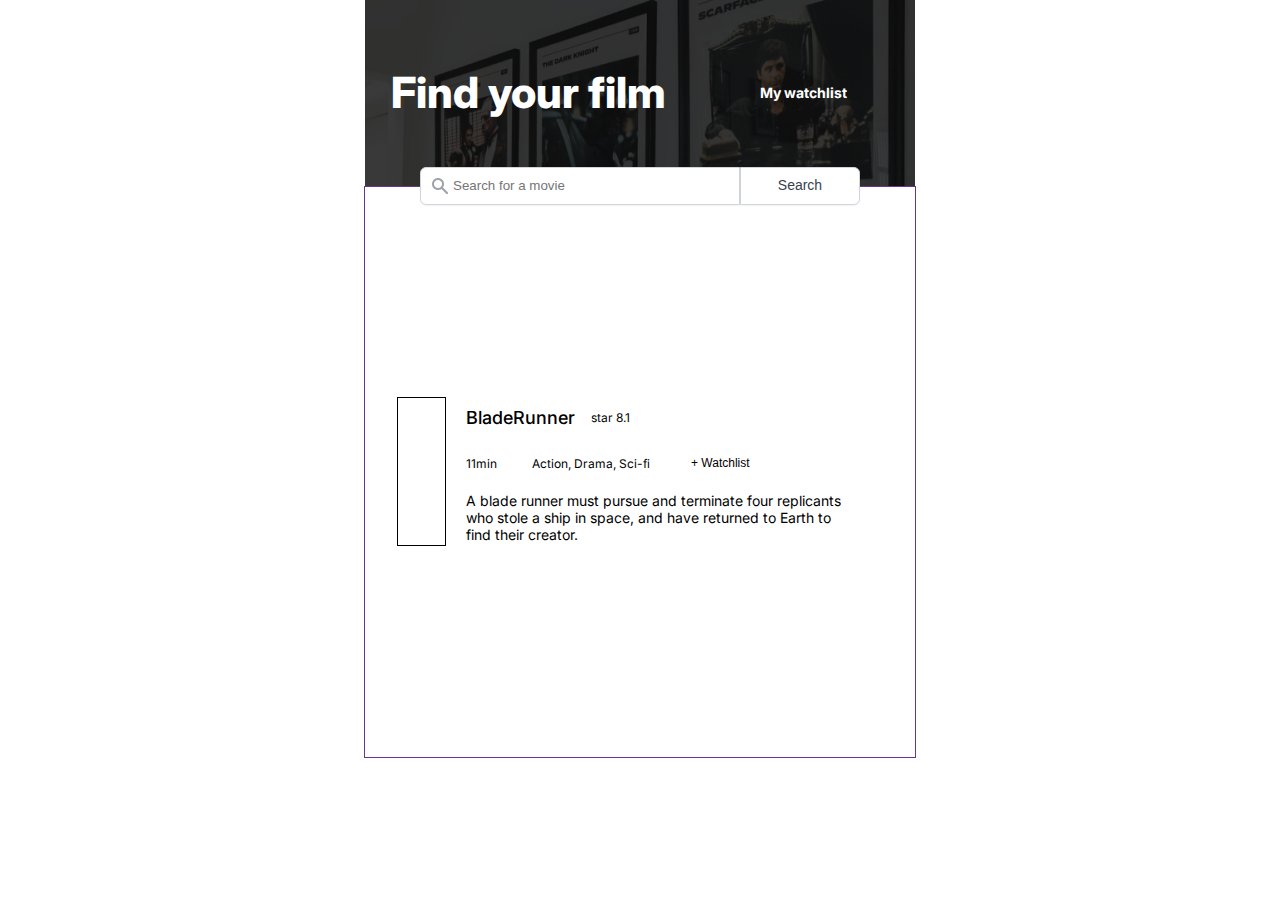
==== index.html @ 4e0ee1d8 "." ====
<!DOCTYPE html>
<html lang="en">
<head>
    <meta charset="UTF-8">
    <meta http-equiv="X-UA-Compatible" content="IE=edge">
    <meta name="viewport" content="width=device-width, initial-scale=1.0">
    <!-- google fonts -->
    <link rel="preconnect" href="https://fonts.googleapis.com">
    <link rel="preconnect" href="https://fonts.gstatic.com" crossorigin>
    <link href="https://fonts.googleapis.com/css2?family=Inter:wght@400;500;700&display=swap" rel="stylesheet">
    <title>Movie Watchlist</title>
    <link rel="stylesheet" href="styles.css">
    
</head>
<body>
    <header>
        <a href="index.html">Find your film</a>
        <a href="watchlist.html">My watchlist</a>
        <form>
            <input type="search" name="search" id="search-box" placeholder="Search for a movie">
            <button type="submit">Search</button>
        </form>
    </header>
    <main>
        <div class="start-container">
            <img src="/images/movie-Icon.png" alt="">
            <p>Start exploring</p>
        </div>
        <div class="movie-card">
            <div class="movie-image"></div>
            <div class="movie-info">
                <div class="movie-title">
                    <h3>BladeRunner</h3>
                    <h2>star 8.1</h2>
                </div>
                <div class="movie-properties">
                    <h2>11min</h2>
                    <h2>Action, Drama, Sci-fi</h2>
                    <button id="watchlist-btn">+ Watchlist</button>
                </div>
                <div class="movie-description">
                    <h2>A blade runner must pursue and terminate four replicants who stole a
                         ship in space, and have returned to Earth to find their creator.</h2>
                </div>
            </div>
        </div>
    </main>
    <script src="index.js"></script>
</body>
</html>
---- styles.css ----
body{
    margin: 0;
    font-family: 'Inter', sans-serif;
}

header{
    margin: 0 auto;
    max-width: 550px;
    display: flex;
    justify-content: space-around;
    align-items: center;
    background: #0E0E0E;
    background-image:
    url('images/background.png');
    position: relative;
}

a:link,
a:visited { 
    text-decoration: none; 
    color: white;
}

header > a:nth-child(1) {
    font-weight: 800;
    font-size: 2.675em;
    line-height: 1.5em;
    margin: 3.8rem 2.625rem 3.8rem 0;
}

header > a:nth-child(2) {
    font-weight: 700;
    font-size: 0.875em;
    line-height: 1.25em;
    margin-right: 2.625rem;
}

form {
  display: flex;
  height: 2.375rem;
  width: 80%;
  justify-content: center;
  position: absolute;
  bottom: -1.187rem;
}

input[type="search"],
button[type="submit"]{
    border: 1px solid #D1D5DB;
    box-shadow: 0px 1px 2px rgba(0, 0, 0, 0.05);
    background-color: white;
}

button[type="submit"] {
    border-radius: 0 6px 6px 0;
    width: 30%;
    font-weight: 500;
    font-size: 0.875em;
    line-height: 1.25em;
    color: #374151;
}

input[type="search"] {
    width: 80%;
    background: transparent url("images/Search.png") no-repeat 20px center;
    background-position: 3%;
    border-radius: 6px 0 0 6px;
    background-color: white;
    padding-left: 2rem;
}

main {
    margin: 0 auto;
    max-width: 550px;
    height: 570px;
    display: flex;
    justify-content: center;
    align-items: center;
    border: 1px solid rebeccapurple;
}

.start-container{
    text-align: center;
    display: none;
}

.start-container > p {
    margin: 0;
    font-weight: 700;
    font-size: 1.125em;
    line-height: 1.25em;
    color: #DFDDDD;
}

.movie-card{
    margin: 0 2rem;
    display: flex;
    justify-content: center;
    align-items: center;
    gap: 1.25rem;
}

.movie-image{
    height: 147px;
    width: 100px;
    border: 1px solid black;
}

.movie-title{
    display: flex;
    align-items: center;
    gap: 1rem;
}

.movie-title >h3{
    font-weight: 500;
    font-size: 1.125em;
}

.movie-properties{
    display: flex;
}

.movie-title h2,
.movie-properties >h2:nth-child(1),
.movie-properties >h2:nth-child(2),
#watchlist-btn,
.movie-description >h2{
    font-weight: 400;
    font-size: 0.75em;
    margin-right: 2.2rem;
}

#watchlist-btn{
    border: 0;
    background-color: inherit;
}

.movie-description >h2{
    font-size: 0.875em;
}
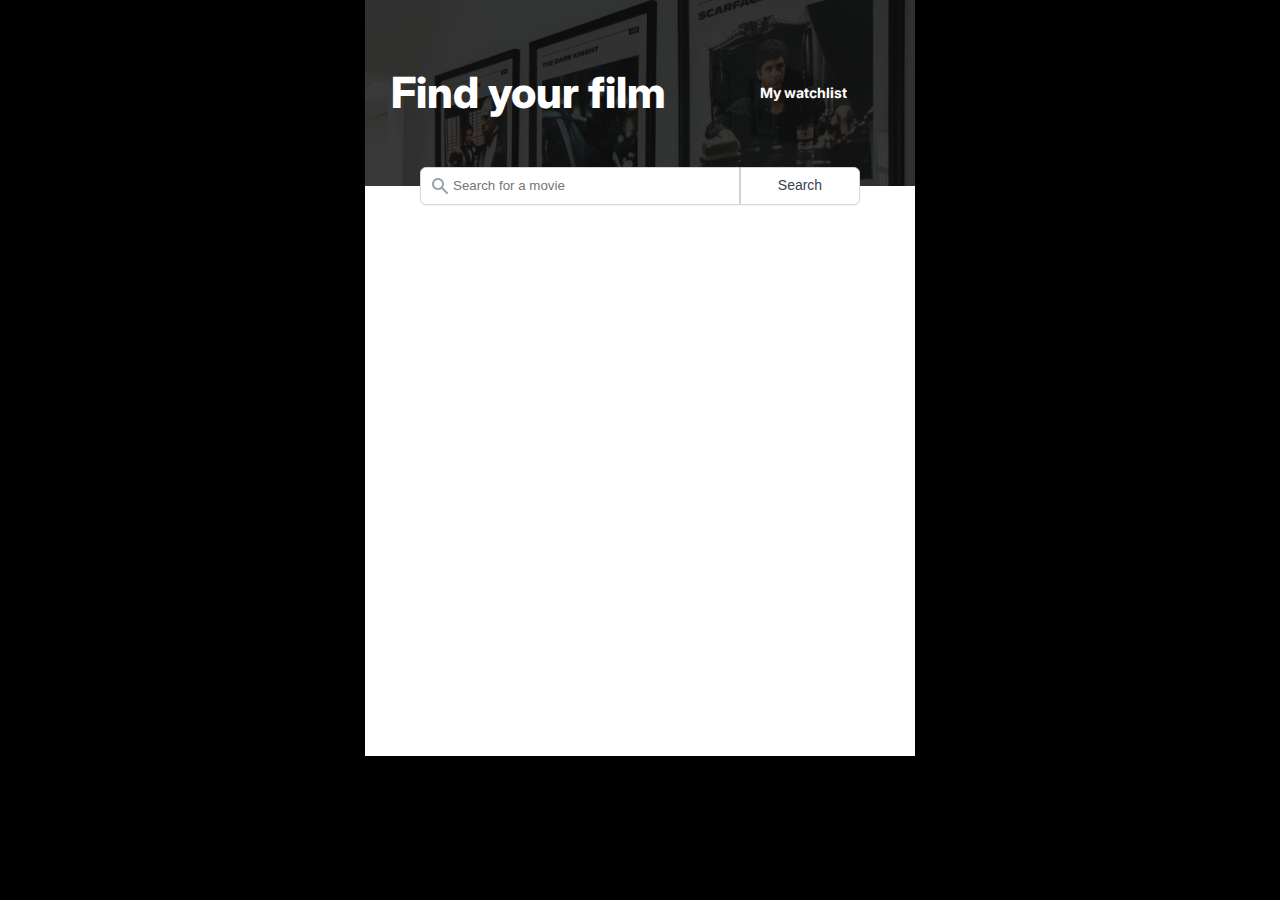
==== commit 09816b65: "." ====
--- a/index.html
+++ b/index.html
@@ -26,23 +26,26 @@
             <img src="/images/movie-Icon.png" alt="">
             <p>Start exploring</p>
         </div>
-        <div class="movie-card">
-            <div class="movie-image"></div>
-            <div class="movie-info">
-                <div class="movie-title">
-                    <h3>BladeRunner</h3>
-                    <h2>star 8.1</h2>
-                </div>
-                <div class="movie-properties">
-                    <h2>11min</h2>
-                    <h2>Action, Drama, Sci-fi</h2>
-                    <button id="watchlist-btn">+ Watchlist</button>
-                </div>
-                <div class="movie-description">
-                    <h2>A blade runner must pursue and terminate four replicants who stole a
-                         ship in space, and have returned to Earth to find their creator.</h2>
+        <div class="container">
+            <div class="movie-card">
+                <div class="movie-image"></div>
+                <div class="movie-info">
+                    <div class="movie-title">
+                        <h3>BladeRunner</h3>
+                        <h2>star 8.1</h2>
+                    </div>
+                    <div class="movie-properties">
+                        <h2>11min</h2>
+                        <h2>Action, Drama, Sci-fi</h2>
+                        <button id="watchlist-btn">+ Watchlist</button>
+                    </div>
+                    <div class="movie-description">
+                        <h2>A blade runner must pursue and terminate four replicants who stole a
+                            ship in space, and have returned to Earth to find their creator.</h2>
+                    </div>
                 </div>
             </div>
+            <hr></hr>
         </div>
     </main>
     <script src="index.js"></script>
--- a/styles.css
+++ b/styles.css
@@ -1,6 +1,7 @@
 body{
     margin: 0;
     font-family: 'Inter', sans-serif;
+    background-color: black;
 }
 
 header{
@@ -74,14 +75,14 @@
     max-width: 550px;
     height: 570px;
     display: flex;
-    justify-content: center;
-    align-items: center;
-    border: 1px solid rebeccapurple;
+    flex-direction: column;
+    background-color: white;
 }
 
 .start-container{
     text-align: center;
-    display: none;
+    margin: auto;
+    display: none ;
 }
 
 .start-container > p {
@@ -92,8 +93,12 @@
     color: #DFDDDD;
 }
 
+.container{
+    display:none
+}
+
 .movie-card{
-    margin: 0 2rem;
+    margin: 2.75rem 2rem;
     display: flex;
     justify-content: center;
     align-items: center;
@@ -102,8 +107,9 @@
 
 .movie-image{
     height: 147px;
-    width: 100px;
+    width: 99px;
     border: 1px solid black;
+    flex-shrink: 0
 }
 
 .movie-title{
@@ -138,4 +144,8 @@
 
 .movie-description >h2{
     font-size: 0.875em;
+}
+
+hr{
+    margin: 1.25rem 2rem;
 }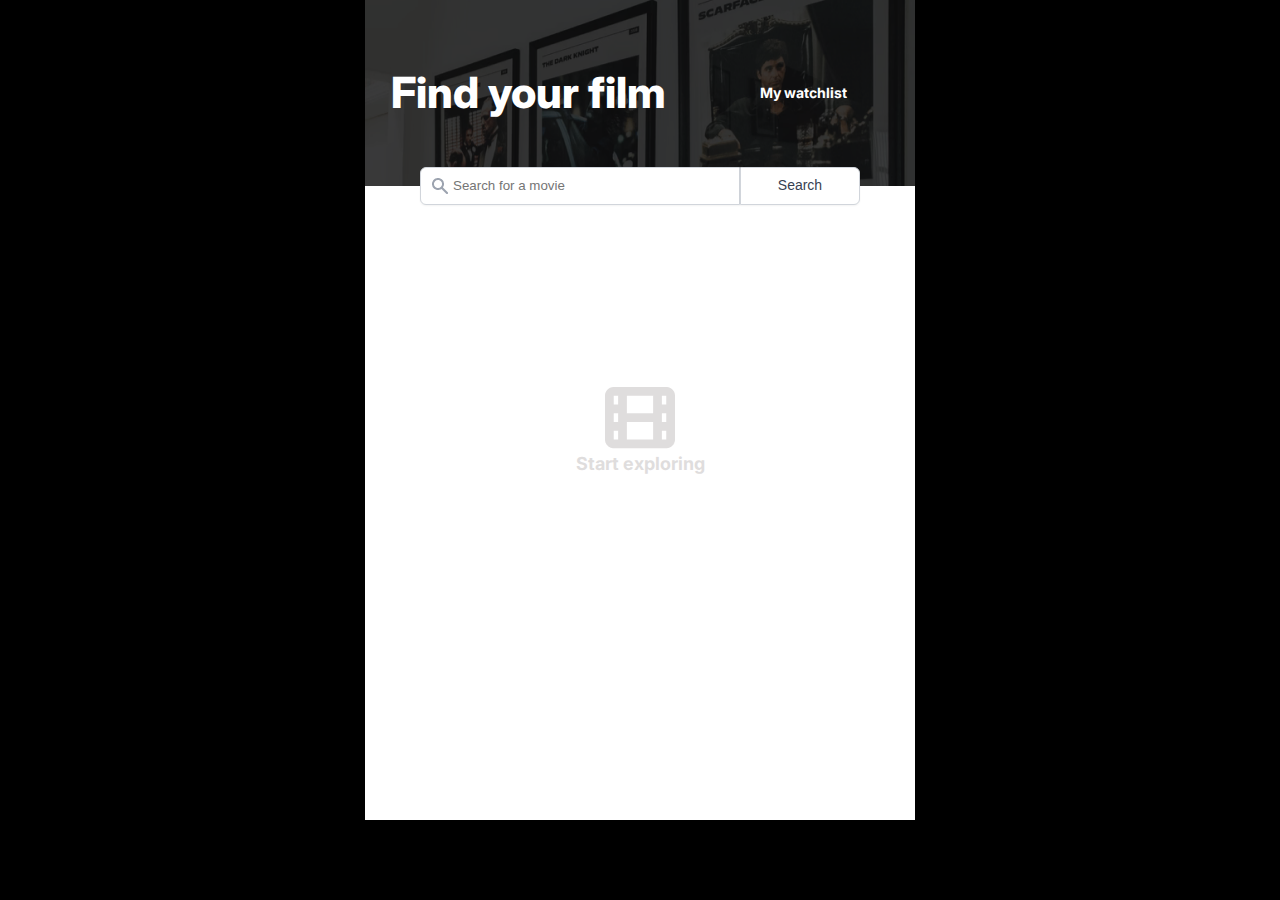
==== commit db135f4e: "fixing local storage" ====
--- a/index.html
+++ b/index.html
@@ -4,6 +4,8 @@
     <meta charset="UTF-8">
     <meta http-equiv="X-UA-Compatible" content="IE=edge">
     <meta name="viewport" content="width=device-width, initial-scale=1.0">
+    <!-- Font awesome link -->
+    <link rel="stylesheet" href="https://cdnjs.cloudflare.com/ajax/libs/font-awesome/6.2.1/css/all.min.css" integrity="sha512-MV7K8+y+gLIBoVD59lQIYicR65iaqukzvf/nwasF0nqhPay5w/9lJmVM2hMDcnK1OnMGCdVK+iQrJ7lzPJQd1w==" crossorigin="anonymous" referrerpolicy="no-referrer" />
     <!-- google fonts -->
     <link rel="preconnect" href="https://fonts.googleapis.com">
     <link rel="preconnect" href="https://fonts.gstatic.com" crossorigin>
@@ -14,38 +16,17 @@
 </head>
 <body>
     <header>
-        <a href="index.html">Find your film</a>
-        <a href="watchlist.html">My watchlist</a>
-        <form>
+        <h6>Find your film</h6>
+        <a id="watchlist" href="watchlist.html">My watchlist</a>
+        <form id="movie-form">
             <input type="search" name="search" id="search-box" placeholder="Search for a movie">
-            <button type="submit">Search</button>
+            <button id="search-btn" type="submit">Search</button>
         </form>
     </header>
-    <main>
+    <main id="main">
         <div class="start-container">
             <img src="/images/movie-Icon.png" alt="">
             <p>Start exploring</p>
-        </div>
-        <div class="container">
-            <div class="movie-card">
-                <div class="movie-image"></div>
-                <div class="movie-info">
-                    <div class="movie-title">
-                        <h3>BladeRunner</h3>
-                        <h2>star 8.1</h2>
-                    </div>
-                    <div class="movie-properties">
-                        <h2>11min</h2>
-                        <h2>Action, Drama, Sci-fi</h2>
-                        <button id="watchlist-btn">+ Watchlist</button>
-                    </div>
-                    <div class="movie-description">
-                        <h2>A blade runner must pursue and terminate four replicants who stole a
-                            ship in space, and have returned to Earth to find their creator.</h2>
-                    </div>
-                </div>
-            </div>
-            <hr></hr>
         </div>
     </main>
     <script src="index.js"></script>
--- a/styles.css
+++ b/styles.css
@@ -22,11 +22,12 @@
     color: white;
 }
 
-header > a:nth-child(1) {
+header > h6 {
     font-weight: 800;
     font-size: 2.675em;
     line-height: 1.5em;
     margin: 3.8rem 2.625rem 3.8rem 0;
+    color: white;
 }
 
 header > a:nth-child(2) {
@@ -34,6 +35,7 @@
     font-size: 0.875em;
     line-height: 1.25em;
     margin-right: 2.625rem;
+    
 }
 
 form {
@@ -52,6 +54,10 @@
     background-color: white;
 }
 
+input:focus{
+    outline: none;
+}
+
 button[type="submit"] {
     border-radius: 0 6px 6px 0;
     width: 30%;
@@ -59,6 +65,7 @@
     font-size: 0.875em;
     line-height: 1.25em;
     color: #374151;
+    cursor: pointer;
 }
 
 input[type="search"] {
@@ -73,16 +80,16 @@
 main {
     margin: 0 auto;
     max-width: 550px;
-    height: 570px;
+    min-height: 570px;
     display: flex;
     flex-direction: column;
     background-color: white;
+    padding-top: 4rem;
 }
 
 .start-container{
     text-align: center;
-    margin: auto;
-    display: none ;
+    margin: 25% 20%;
 }
 
 .start-container > p {
@@ -93,12 +100,8 @@
     color: #DFDDDD;
 }
 
-.container{
-    display:none
-}
-
 .movie-card{
-    margin: 2.75rem 2rem;
+    margin: 0 2rem;
     display: flex;
     justify-content: center;
     align-items: center;
@@ -108,44 +111,90 @@
 .movie-image{
     height: 147px;
     width: 99px;
-    border: 1px solid black;
     flex-shrink: 0
 }
 
+.movie-image > img{
+    width: 100%;
+}
+
 .movie-title{
     display: flex;
-    align-items: center;
+    justify-content: start;
+    align-items: flex-start;
     gap: 1rem;
 }
 
-.movie-title >h3{
+.movie-title > h6{
+    width: 3rem;
+    
+}
+
+.movie-title >h5{
     font-weight: 500;
     font-size: 1.125em;
+    margin-bottom: 1rem;
 }
 
 .movie-properties{
     display: flex;
-}
-
-.movie-title h2,
-.movie-properties >h2:nth-child(1),
-.movie-properties >h2:nth-child(2),
+    justify-content: space-between;
+    margin-bottom: 1rem;
+}
+
+.movie-title h6,
+.movie-properties >h6:nth-child(1),
+.movie-properties >h6:nth-child(2),
 #watchlist-btn,
-.movie-description >h2{
+.movie-description >h6{
     font-weight: 400;
     font-size: 0.75em;
-    margin-right: 2.2rem;
 }
 
 #watchlist-btn{
     border: 0;
     background-color: inherit;
-}
-
-.movie-description >h2{
-    font-size: 0.875em;
+    cursor: pointer;
+}
+
+.movie-description >h6{
+    font-size: 0.875em;
+}
+
+h5,
+h6{
+    margin: 0
 }
 
 hr{
-    margin: 1.25rem 2rem;
-}+    margin: 2rem 2rem;
+}
+
+.empty,
+.add-movie{
+    font-weight: 700;
+}
+
+.empty{
+    margin-bottom: 0.5rem;
+    font-weight: 700;
+    font-size: 1.125em;
+    line-height: 1.75em;
+    color: #DFDDDD;
+}
+
+.add-wrapper{
+    display: flex;
+    justify-content: center;
+    align-items: baseline;
+    gap:0.5rem;
+}
+
+.add-movie{
+    font-size: 0.875em;
+    line-height: 1.25em;
+    color: #363636;
+    cursor: pointer;
+}
+
+
